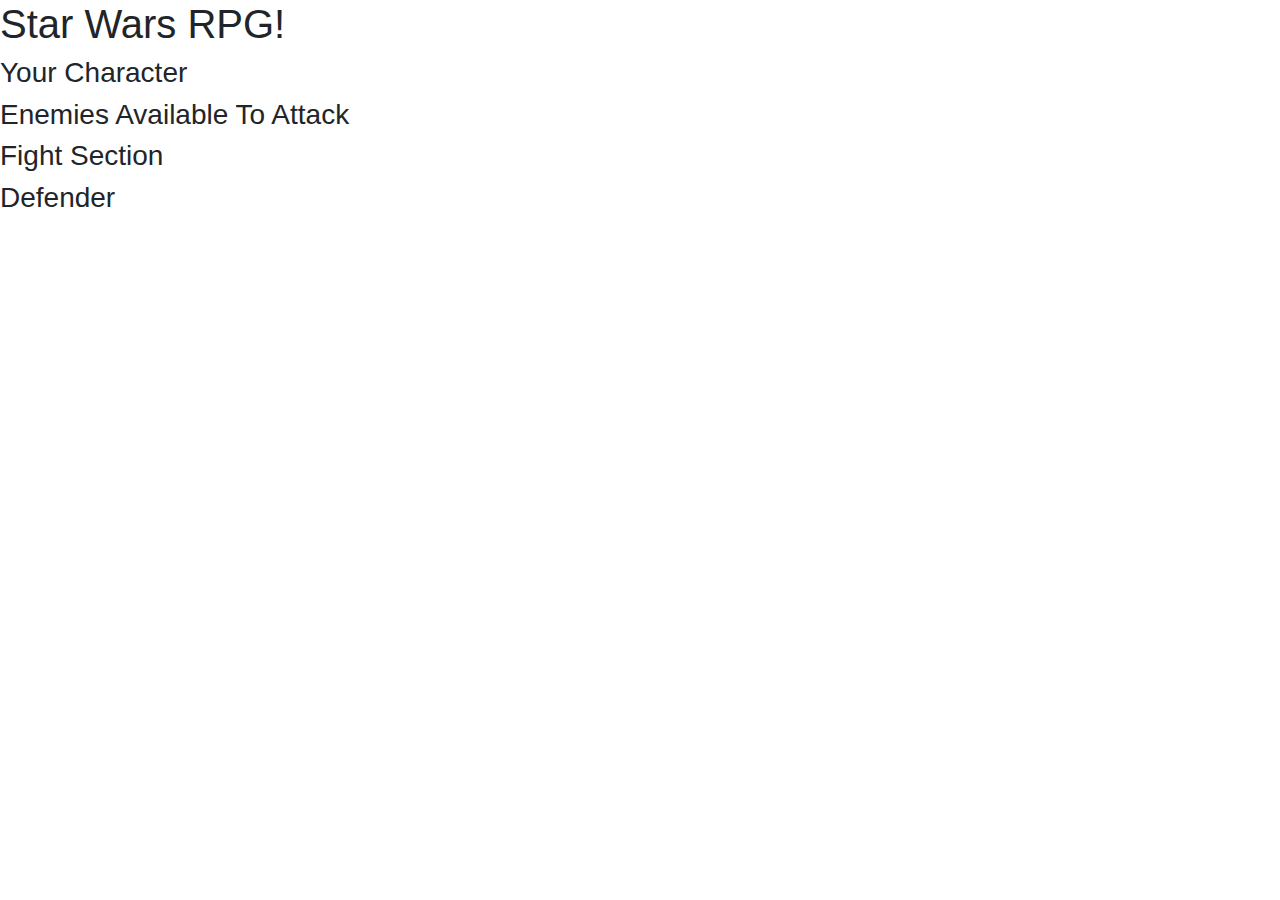
==== index.html @ 48e73747 "Psuedo code" ====
<!DOCTYPE html>
<html lang="en-us">

<head>
    <meta charset="UTF-8">
    <title>Star Wars RPG</title>
    <link rel="stylesheet" type="text/css" href="../unit-4-game/assets/css/reset.css">
    <link rel="stylesheet" href="https://stackpath.bootstrapcdn.com/bootstrap/4.3.1/css/bootstrap.min.css" integrity="sha384-ggOyR0iXCbMQv3Xipma34MD+dH/1fQ784/j6cY/iJTQUOhcWr7x9JvoRxT2MZw1T"
        crossorigin="anonymous">
    <link rel="stylesheet" type="text/css" href="../unit-4-game/assets/css/style.css">
</head>

<body>

    <h1>Star Wars RPG!</h1>

    <div class="container" id="main-game-section">
        <div class="row">
            <div class="col-md-3" id="players-selection"></div>
            <div class="col-md-3" id="enemy-selection"></div>
            <div class="col-md-3" id="fight-area"></div>
        </div>
    </div>




    <h3>Your Character</h3>
    <h3>Enemies Available To Attack</h3>
    <h3>Fight Section</h3>
    <h3>Defender</h3>

    <script type="text/javascript" src="https://cdnjs.cloudflare.com/ajax/libs/jquery/3.2.1/jquery.min.js"></script>
    <script type="text/javascript" src="./assets/javascript/game.js"></script>
</body>

</html>
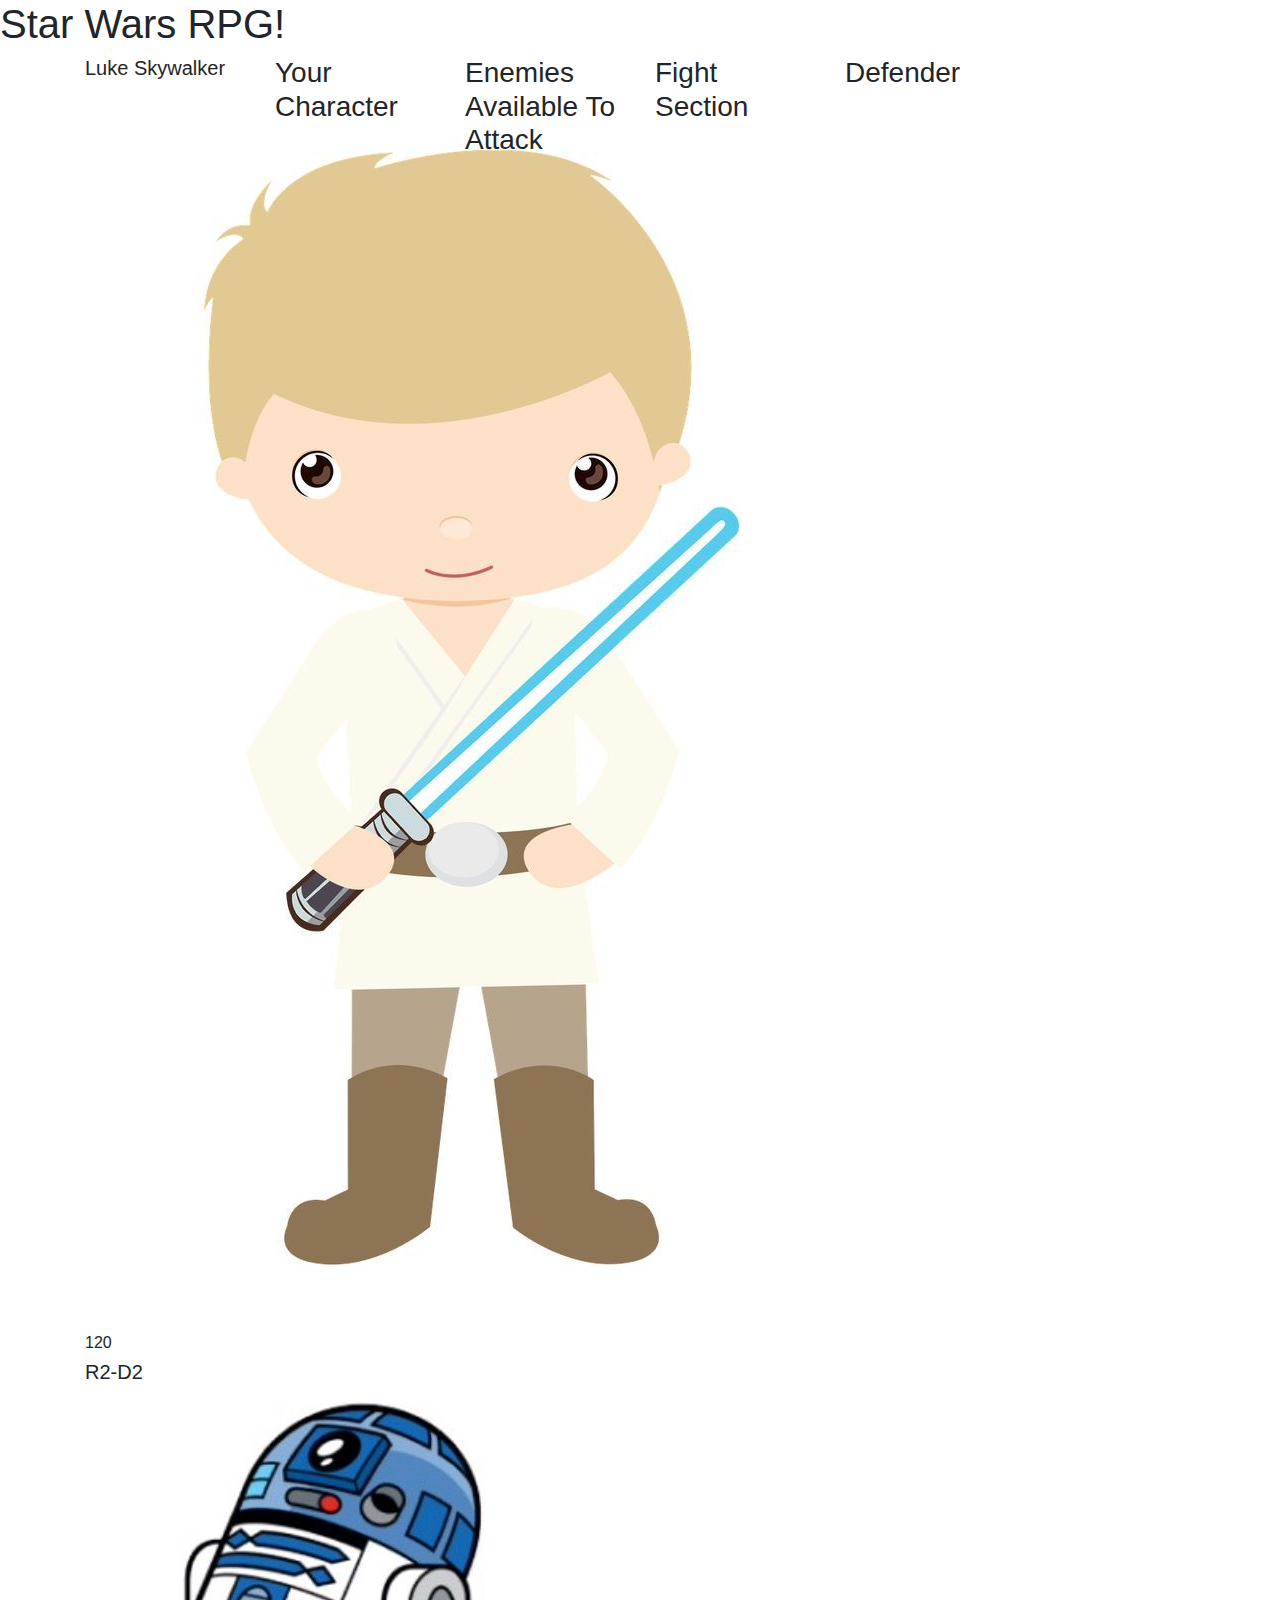
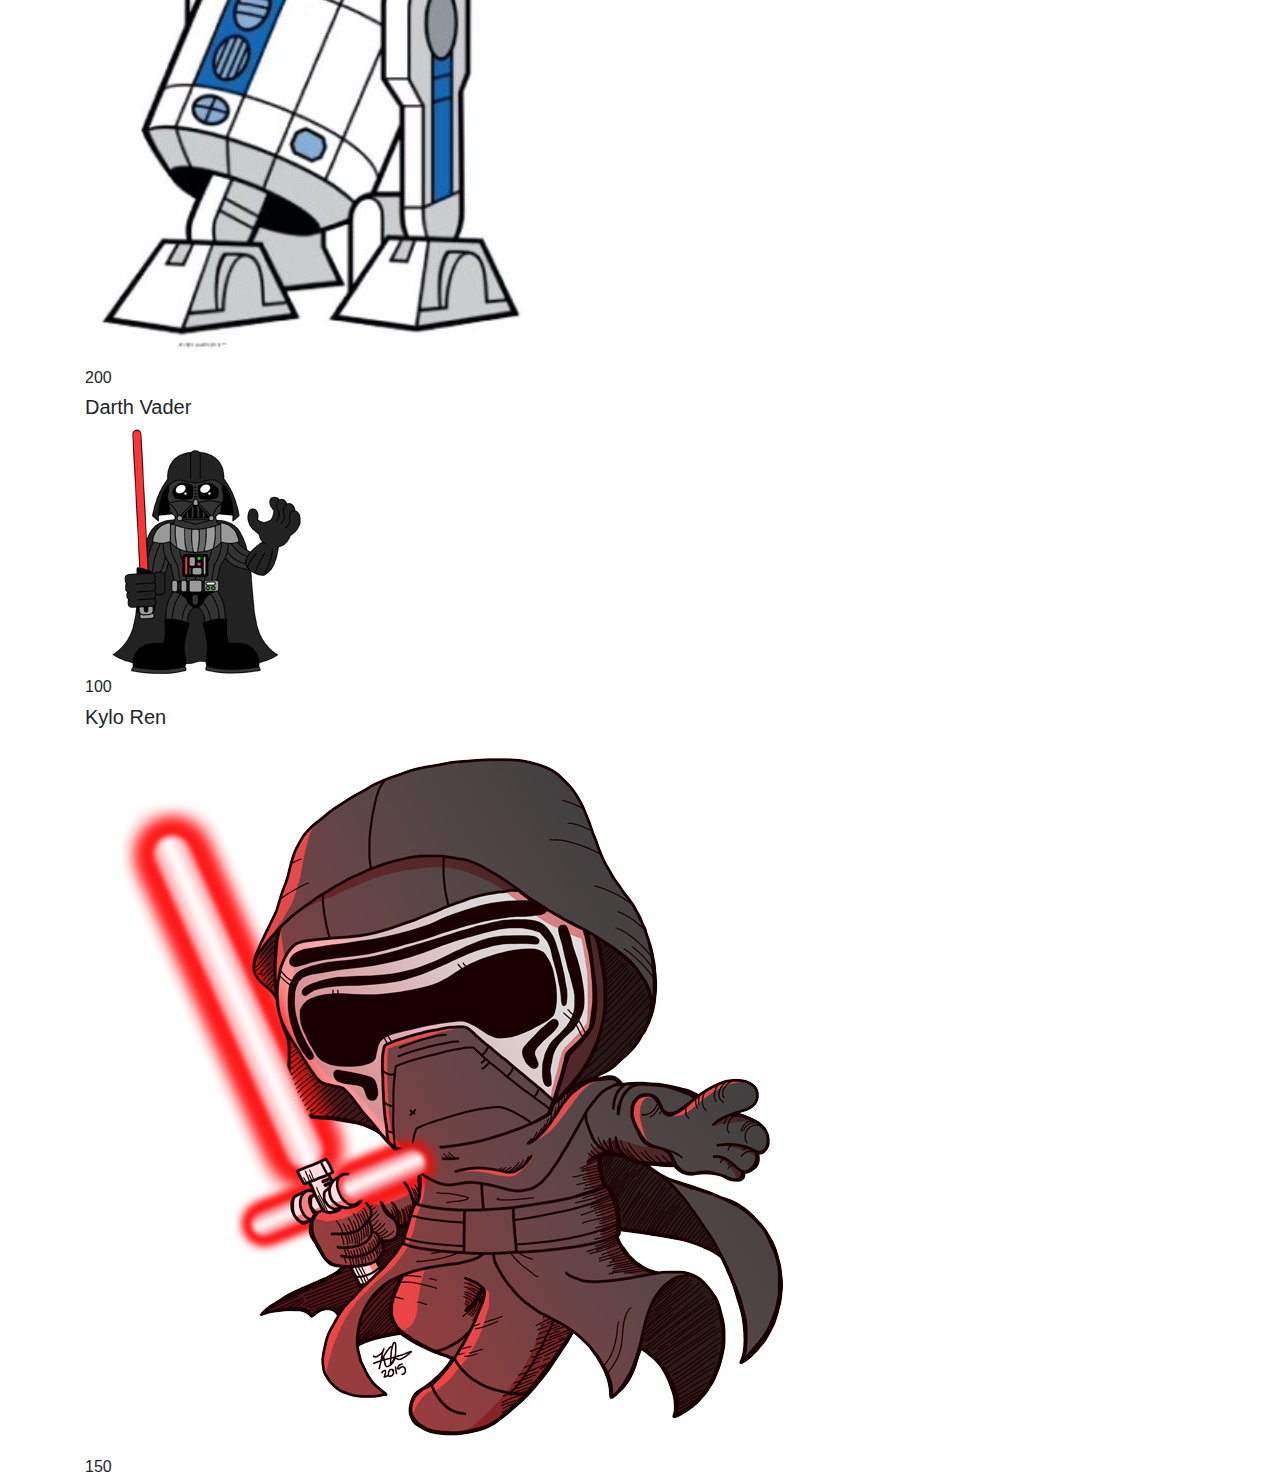
==== commit 6e26d664: "Create rows and character array" ====
--- a/index.html
+++ b/index.html
@@ -16,19 +16,14 @@
 
     <div class="container" id="main-game-section">
         <div class="row">
-            <div class="col-md-3" id="players-selection"></div>
-            <div class="col-md-3" id="enemy-selection"></div>
-            <div class="col-md-3" id="fight-area"></div>
+            <div class="col-md-2" id="players-options"></div>
+            <div class="col-md-2" id="players-selection"><h3>Your Character</h3></div>
+            <div class="col-md-2" id="available-enemies"><h3>Enemies Available To Attack</h3></div>
+            <div class="col-md-2" id="fight-area"><h3>Fight Section</h3></div>
+            <div class="col-md-2" id="enemy-selection"><h3>Defender</h3></div>
         </div>
     </div>
 
-
-
-
-    <h3>Your Character</h3>
-    <h3>Enemies Available To Attack</h3>
-    <h3>Fight Section</h3>
-    <h3>Defender</h3>
 
     <script type="text/javascript" src="https://cdnjs.cloudflare.com/ajax/libs/jquery/3.2.1/jquery.min.js"></script>
     <script type="text/javascript" src="./assets/javascript/game.js"></script>
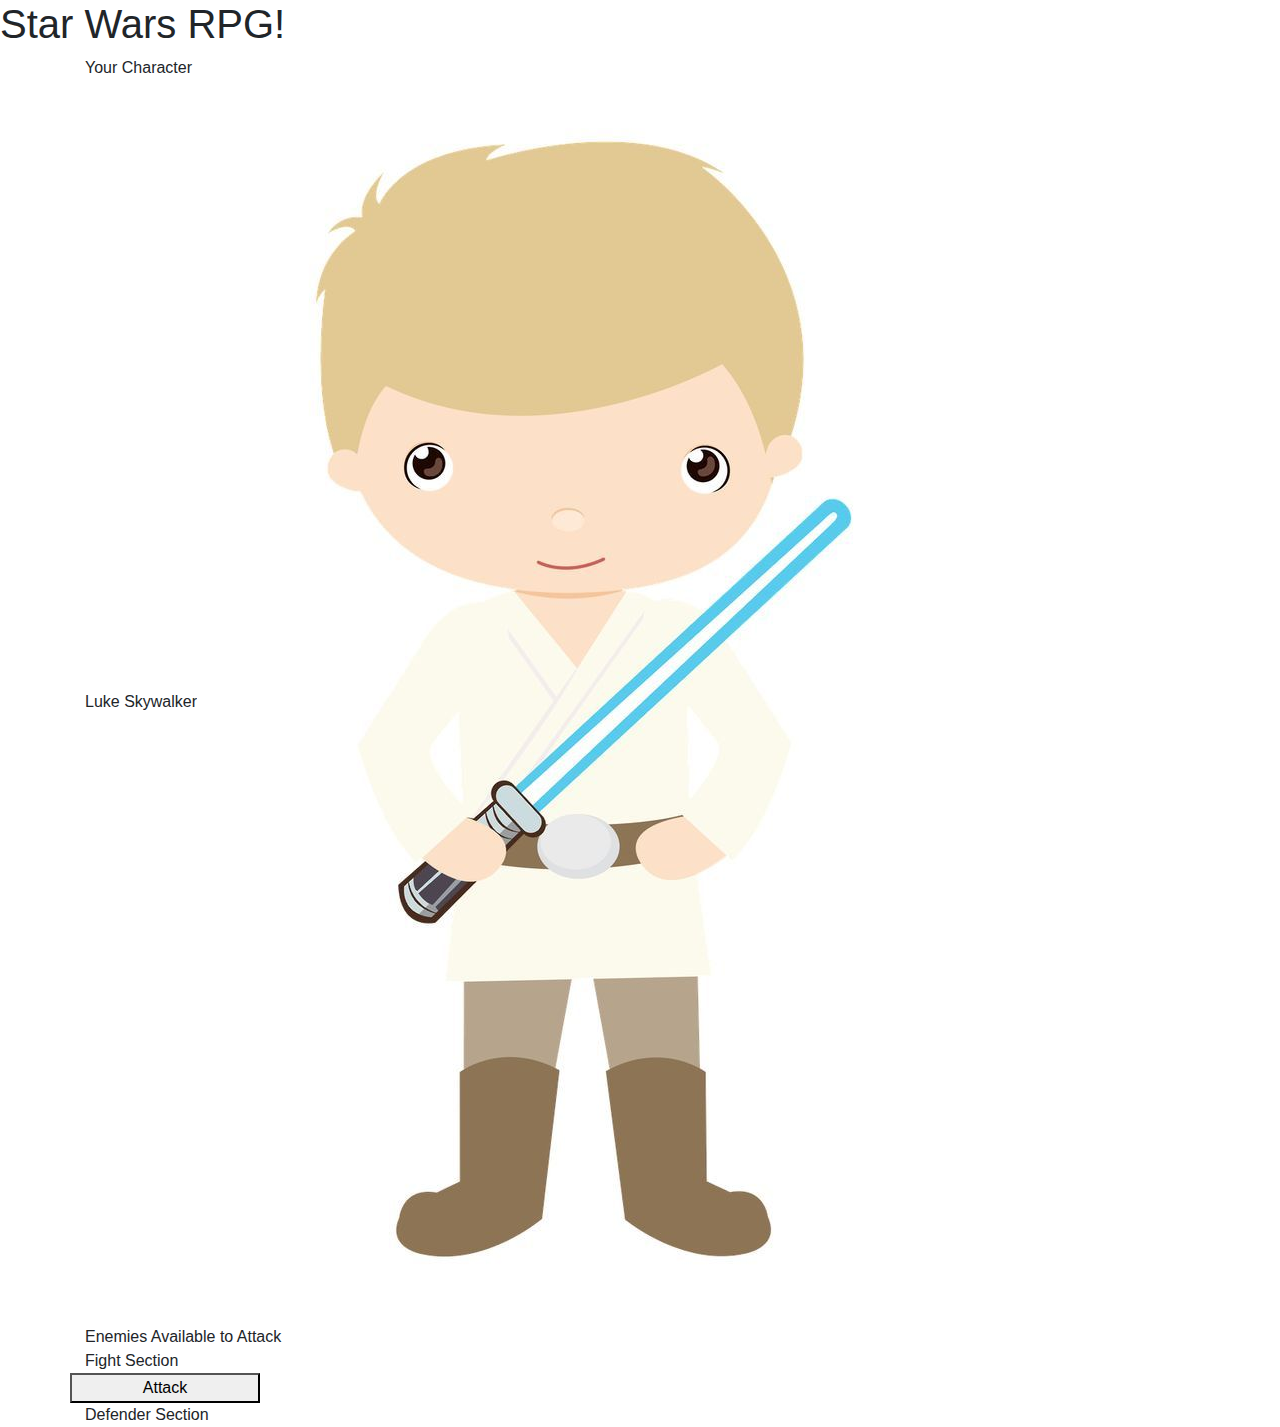
==== commit 5c62e924: "Reworked html and css" ====
--- a/index.html
+++ b/index.html
@@ -14,14 +14,32 @@
 
     <h1>Star Wars RPG!</h1>
 
-    <div class="container" id="main-game-section">
+    <div class="container">
         <div class="row">
-            <div class="col-md-2" id="players-options"></div>
-            <div class="col-md-2" id="players-selection"><h3>Your Character</h3></div>
-            <div class="col-md-2" id="available-enemies"><h3>Enemies Available To Attack</h3></div>
-            <div class="col-md-2" id="fight-area"><h3>Fight Section</h3></div>
-            <div class="col-md-2" id="enemy-selection"><h3>Defender</h3></div>
+
+            <div class="charSection col-md-12">Your Character
+                <div id="luke">
+                    <div id="luke-health"></div>
+                </div>
+                <div id="r2d2"></div>
+                <div id="darth"></div>
+                <div id="kylo"></div>
+            </div>
         </div>
+        <div class="row">
+            <div class="enemiesSection col-md-12">Enemies Available to Attack</div>
+            <div id="enemy-one"></div>
+            <div id="enemy-two"></div>
+            <div id="enemy-three"></div>
+        </div>
+
+        <div class="row">
+            <div class="fightSection col-md-12">Fight Section</div>
+            <button class="attackBtn col-md-2">Attack</button>
+            <div class="defenderSection col-md-12">Defender Section</div>
+            <div id="defener"></div>
+        </div>
+
     </div>
 
 
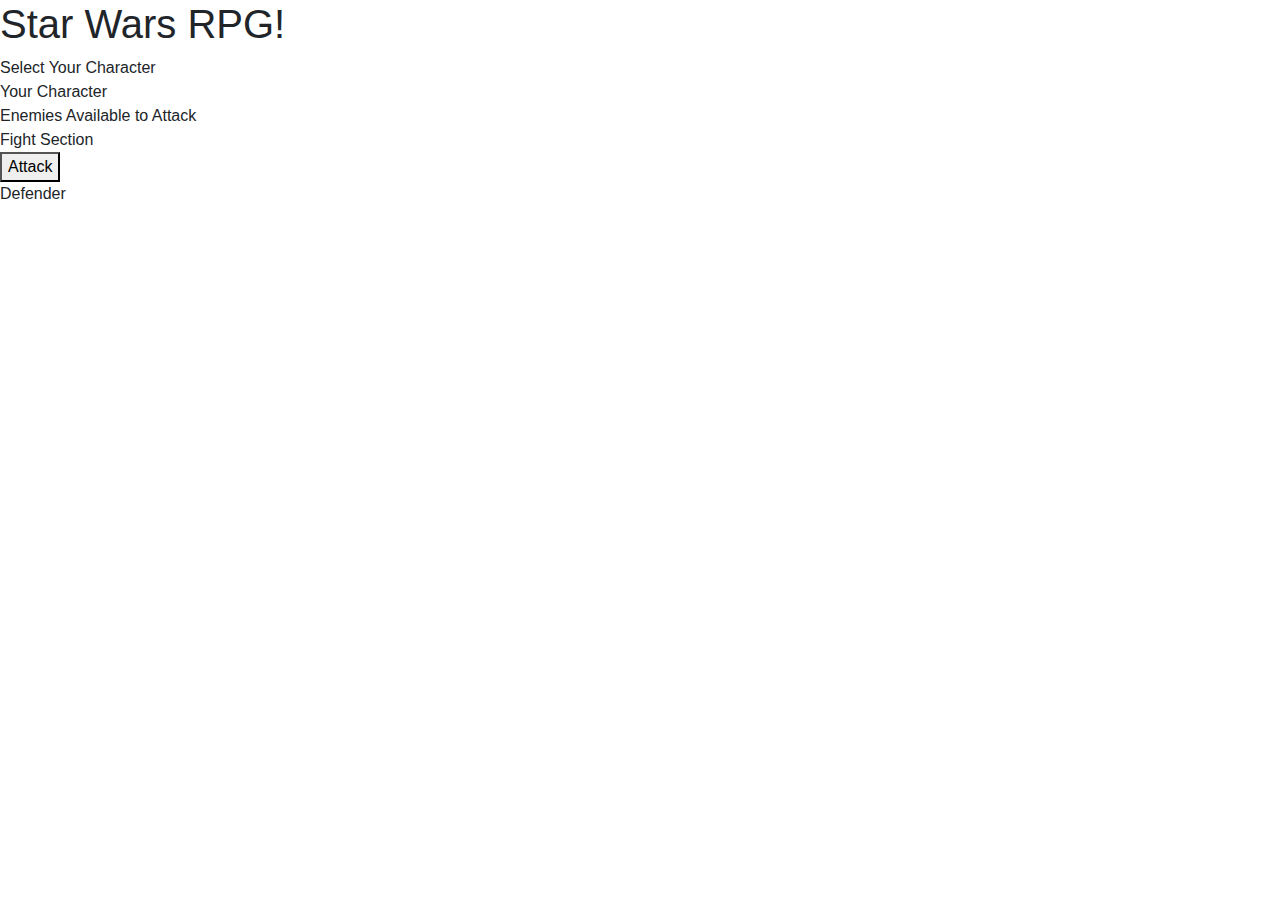
==== commit 0added80: "Displayed characters in character section" ====
--- a/index.html
+++ b/index.html
@@ -12,38 +12,40 @@
 
 <body>
 
-    <h1>Star Wars RPG!</h1>
-
-    <div class="container">
-        <div class="row">
-
-            <div class="charSection col-md-12">Your Character
-                <div id="luke">
-                    <div id="luke-health"></div>
-                </div>
-                <div id="r2d2"></div>
-                <div id="darth"></div>
-                <div id="kylo"></div>
-            </div>
-        </div>
-        <div class="row">
-            <div class="enemiesSection col-md-12">Enemies Available to Attack</div>
-            <div id="enemy-one"></div>
-            <div id="enemy-two"></div>
-            <div id="enemy-three"></div>
+    <h1 class="star-title">Star Wars RPG!</h1>
+    <div id="game-section">
+        <div id="characters-section">
+            <div class="section-titles">Select Your Character</div>
         </div>
 
-        <div class="row">
-            <div class="fightSection col-md-12">Fight Section</div>
-            <button class="attackBtn col-md-2">Attack</button>
-            <div class="defenderSection col-md-12">Defender Section</div>
-            <div id="defener"></div>
+        <div id="selected-character-section">
+            <div class="section-titles">Your Character</div>
+        </div>
+
+        <div id="availabe-enemies">
+            <div class="section-titles">Enemies Available to Attack</div>
+        </div>
+
+        <div class="section-titles">Fight Section</div>
+        <div id="fight-section">
+            <button id="attack-button">Attack</button>
+        </div>
+
+        <div id="game-actions">
+            <div class="characters-selection">
+                <div class="section-titles">Defender</div>
+                <div id="defender-section"></div>
+            </div>
         </div>
 
     </div>
 
+    <div id="game-messages">
 
-    <script type="text/javascript" src="https://cdnjs.cloudflare.com/ajax/libs/jquery/3.2.1/jquery.min.js"></script>
+    </div>
+
+    <script src="https://code.jquery.com/jquery-3.4.0.js" integrity="sha256-DYZMCC8HTC+QDr5QNaIcfR7VSPtcISykd+6eSmBW5qo="
+        crossorigin="anonymous"></script>
     <script type="text/javascript" src="./assets/javascript/game.js"></script>
 </body>
 
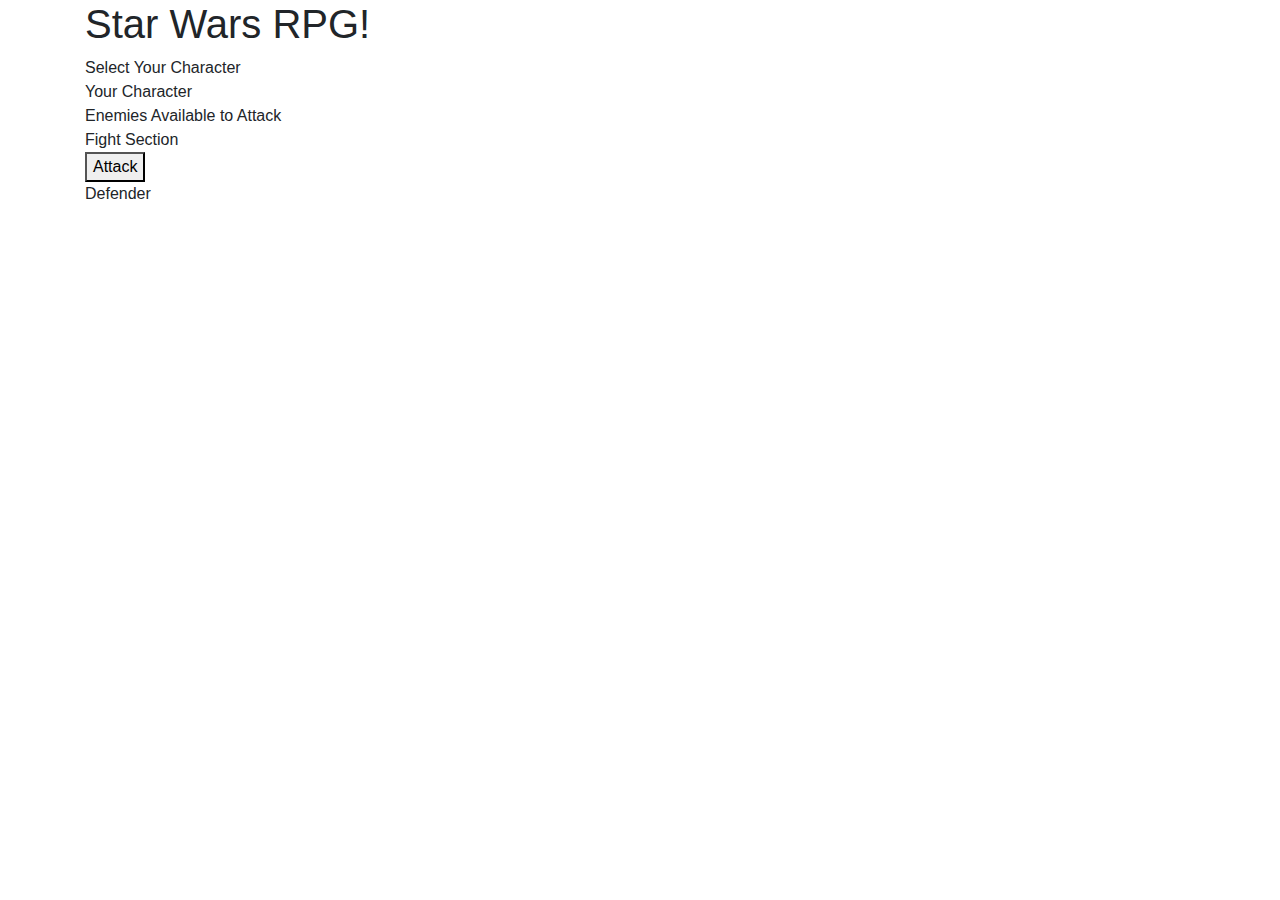
==== commit 674a5da9: "Added game messages, bootstrap containers and buttons" ====
--- a/index.html
+++ b/index.html
@@ -12,14 +12,16 @@
 
 <body>
 
-    <h1 class="star-title">Star Wars RPG!</h1>
-    <div id="game-section">
+    <h1 class="container" id="star-title">Star Wars RPG!</h1>
+    <div class="container" id="game-section">
         <div id="characters-section">
             <div class="section-titles">Select Your Character</div>
+            
         </div>
 
         <div id="selected-character-section">
             <div class="section-titles">Your Character</div>
+            <div id="selected-character"></div>
         </div>
 
         <div id="availabe-enemies">
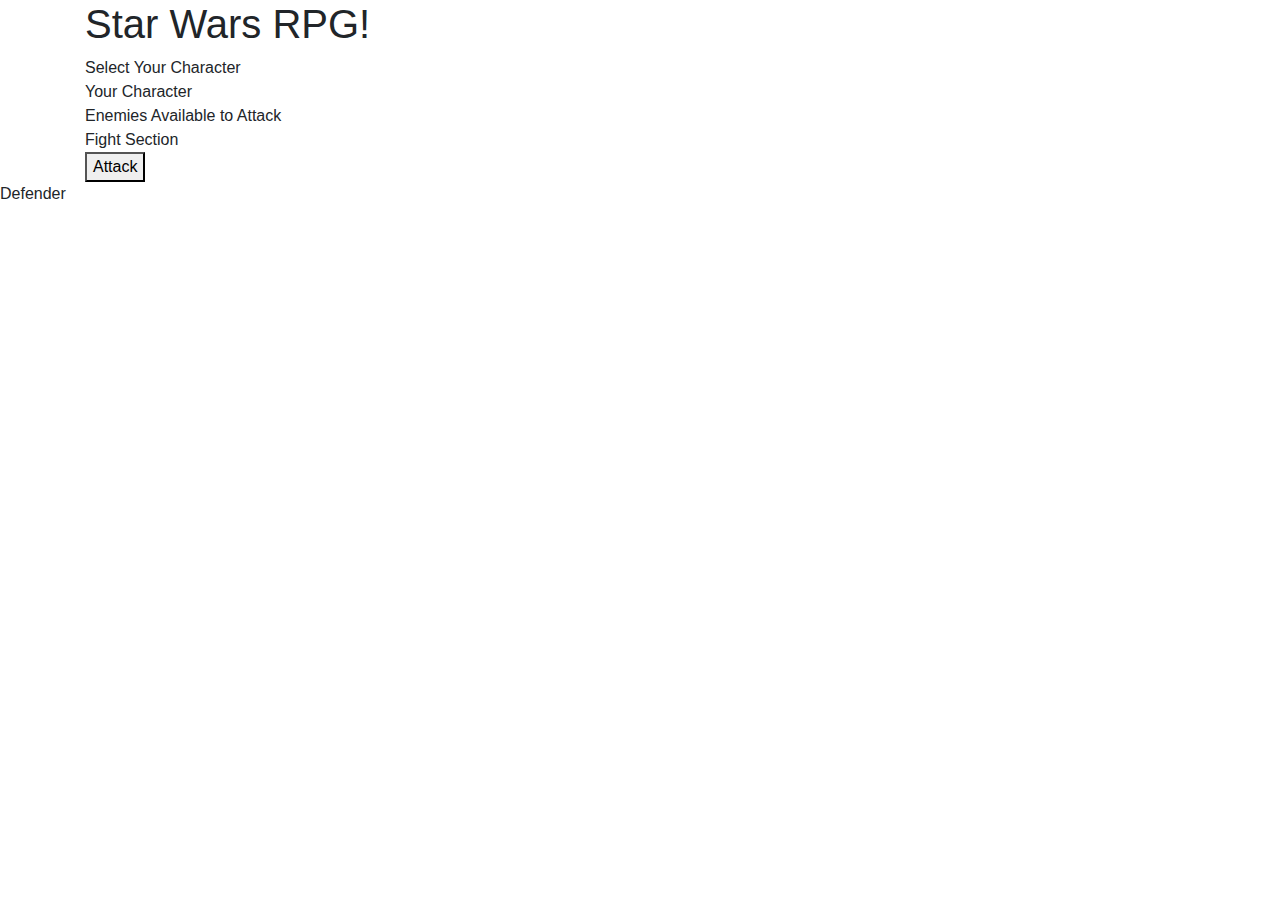
==== commit acbe1594: "Re-added psuedo code from previous version" ====
--- a/index.html
+++ b/index.html
@@ -24,12 +24,11 @@
             <div id="selected-character"></div>
         </div>
 
-        <div id="availabe-enemies">
+        <div id="available-enemies">
             <div class="section-titles">Enemies Available to Attack</div>
         </div>
 
         <div class="section-titles">Fight Section</div>
-        <div id="fight-section">
             <button id="attack-button">Attack</button>
         </div>
 
